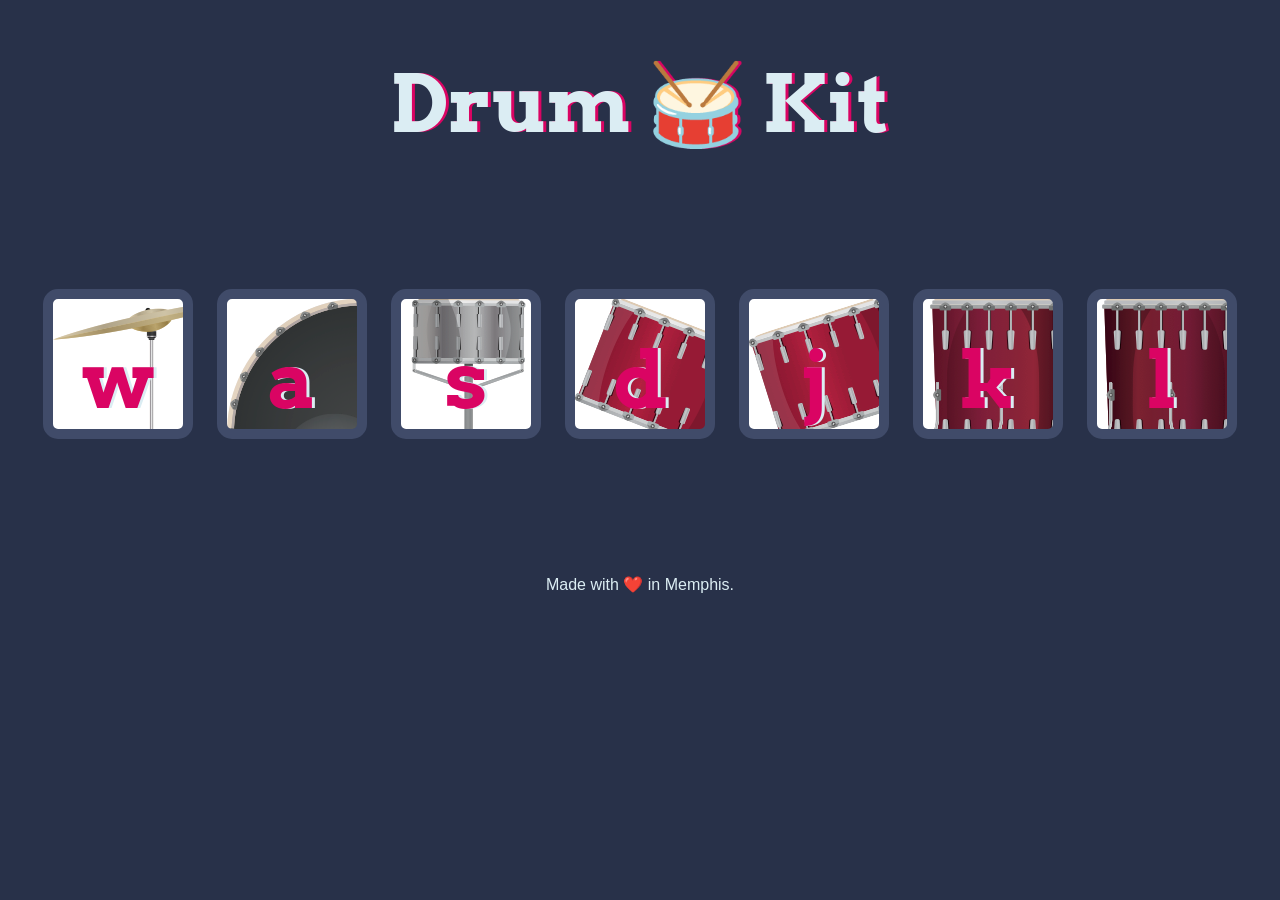
==== index.html @ 24d5ccc9 "Add files via upload" ====
<!DOCTYPE html>
<html lang="en" dir="ltr">

<head>
  <meta charset="utf-8">
  <title>Drum Kit</title>
  <link rel="stylesheet" href="styles.css">
  <link href="https://fonts.googleapis.com/css?family=Arvo" rel="stylesheet">
</head>

<body>
  <h1 id="title">Drum 🥁 Kit</h1>
  <div class="set">
    <button class="w drum">w</button>
    <button class="a drum">a</button>
    <button class="s drum">s</button>
    <button class="d drum">d</button>
    <button class="j drum">j</button>
    <button class="k drum">k</button>
    <button class="l drum">l</button>
  </div>


</body>
<footer>
  Made with ❤️ in Memphis.
</footer>
<script src="index.js"></script>
</html>
---- styles.css ----
body {
  text-align: center;
  background-color: #283149;
}

h1 {
  font-size: 5rem;
  color: #DBEDF3;
  font-family: "Arvo", cursive;
  text-shadow: 3px 0 #DA0463;

}

footer {
  color: #DBEDF3;
  font-family: sans-serif;
}

.w {
  background-image: url("images/crash.png");
}

.a {
  background-image: url("images/kick.png");
}

.s {
  background-image: url("images/snare.png");
}

.d {
  background-image: url("images/tom1.png");
}

.j {
  background-image: url("images/tom2.png");
}

.k {
  background-image: url("images/tom3.png");
}

.l {
  background-image: url("images/tom4.png");
}

.set {
  margin: 10% auto;
}

.game-over {
  background-color: red;
  opacity: 0.8;
}

.pressed {
  box-shadow: 0 3px 4px 0 #DBEDF3;
  opacity: 0.5;
}

.red {
  color: red;
}

.drum {
  outline: none;
  border: 10px solid #404B69;
  font-size: 5rem;
  font-family: 'Arvo', cursive;
  line-height: 2;
  font-weight: 900;
  color: #DA0463;
  text-shadow: 3px 0 #DBEDF3;
  border-radius: 15px;
  display: inline-block;
  width: 150px;
  height: 150px;
  text-align: center;
  margin: 10px;
  background-color: white;
}
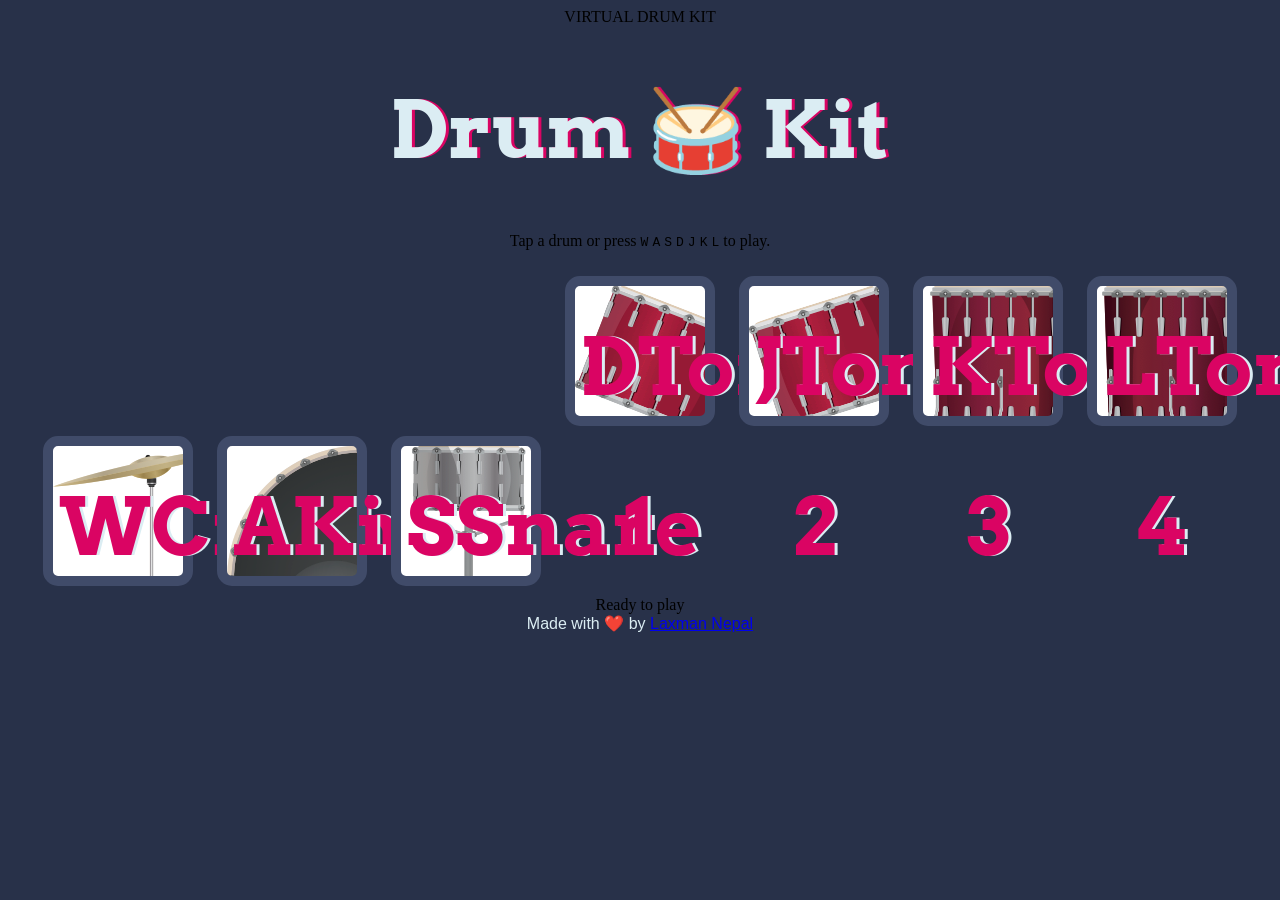
==== commit 1a149fc3: "fix: modernize responsive drum kit UI and accessibility" ====
--- a/index.html
+++ b/index.html
@@ -1,29 +1,55 @@
 <!DOCTYPE html>
-<html lang="en" dir="ltr">
-
+<html lang="en">
 <head>
   <meta charset="utf-8">
-  <title>Drum Kit</title>
+  <meta name="viewport" content="width=device-width, initial-scale=1">
+  <meta name="theme-color" content="#101522">
+  <meta name="description" content="Play a responsive virtual drum kit with your keyboard, mouse, or touch screen.">
+  <title>Drum Kit — Laxman Nepal</title>
+  <link rel="preconnect" href="https://fonts.googleapis.com">
+  <link rel="preconnect" href="https://fonts.gstatic.com" crossorigin>
+  <link href="https://fonts.googleapis.com/css2?family=Arvo:wght@400;700&family=Inter:wght@400;600;700;800&display=swap" rel="stylesheet">
   <link rel="stylesheet" href="styles.css">
-  <link href="https://fonts.googleapis.com/css?family=Arvo" rel="stylesheet">
 </head>
+<body>
+  <main class="app">
+    <header class="hero">
+      <span class="eyebrow">VIRTUAL DRUM KIT</span>
+      <h1 id="title">Drum <span>🥁</span> Kit</h1>
+      <p>Tap a drum or press <kbd>W</kbd> <kbd>A</kbd> <kbd>S</kbd> <kbd>D</kbd> <kbd>J</kbd> <kbd>K</kbd> <kbd>L</kbd> to play.</p>
+    </header>
 
-<body>
-  <h1 id="title">Drum 🥁 Kit</h1>
-  <div class="set">
-    <button class="w drum">w</button>
-    <button class="a drum">a</button>
-    <button class="s drum">s</button>
-    <button class="d drum">d</button>
-    <button class="j drum">j</button>
-    <button class="k drum">k</button>
-    <button class="l drum">l</button>
-  </div>
+    <section class="kit" aria-label="Drum kit">
+      <button class="drum w" data-key="w" aria-label="Crash, W key">
+        <span class="key">W</span><span class="name">Crash</span>
+      </button>
+      <button class="drum a" data-key="a" aria-label="Kick, A key">
+        <span class="key">A</span><span class="name">Kick</span>
+      </button>
+      <button class="drum s" data-key="s" aria-label="Snare, S key">
+        <span class="key">S</span><span class="name">Snare</span>
+      </button>
+      <button class="drum d" data-key="d" aria-label="Tom 1, D key">
+        <span class="key">D</span><span class="name">Tom 1</span>
+      </button>
+      <button class="drum j" data-key="j" aria-label="Tom 2, J key">
+        <span class="key">J</span><span class="name">Tom 2</span>
+      </button>
+      <button class="drum k" data-key="k" aria-label="Tom 3, K key">
+        <span class="key">K</span><span class="name">Tom 3</span>
+      </button>
+      <button class="drum l" data-key="l" aria-label="Tom 4, L key">
+        <span class="key">L</span><span class="name">Tom 4</span>
+      </button>
+    </section>
 
+    <div class="status" aria-live="polite">
+      <span class="status-dot"></span>
+      <span id="statusText">Ready to play</span>
+    </div>
+  </main>
 
+  <footer>Made with ❤️ by <a href="https://laxmannepal.com.np/" target="_blank" rel="noopener">Laxman Nepal</a></footer>
+  <script src="index.js"></script>
 </body>
-<footer>
-  Made with ❤️ in Memphis.
-</footer>
-<script src="index.js"></script>
 </html>
